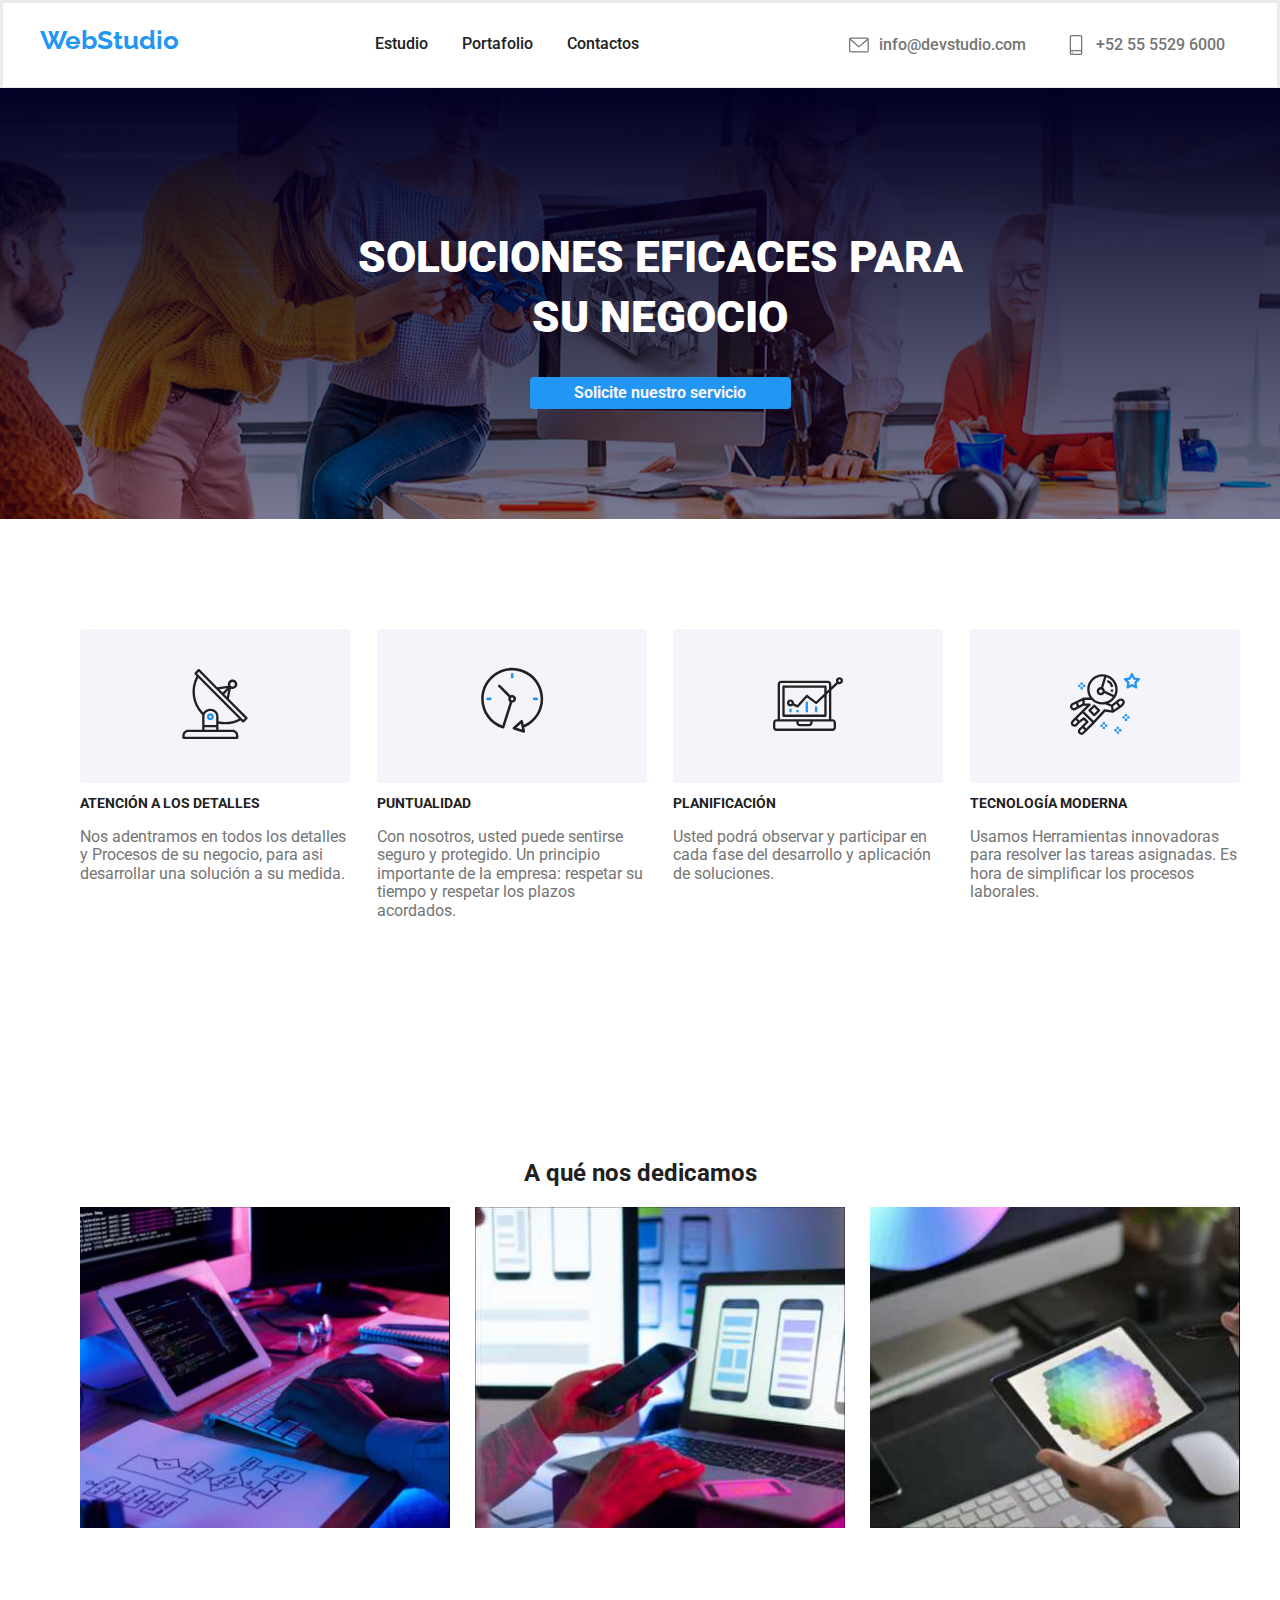
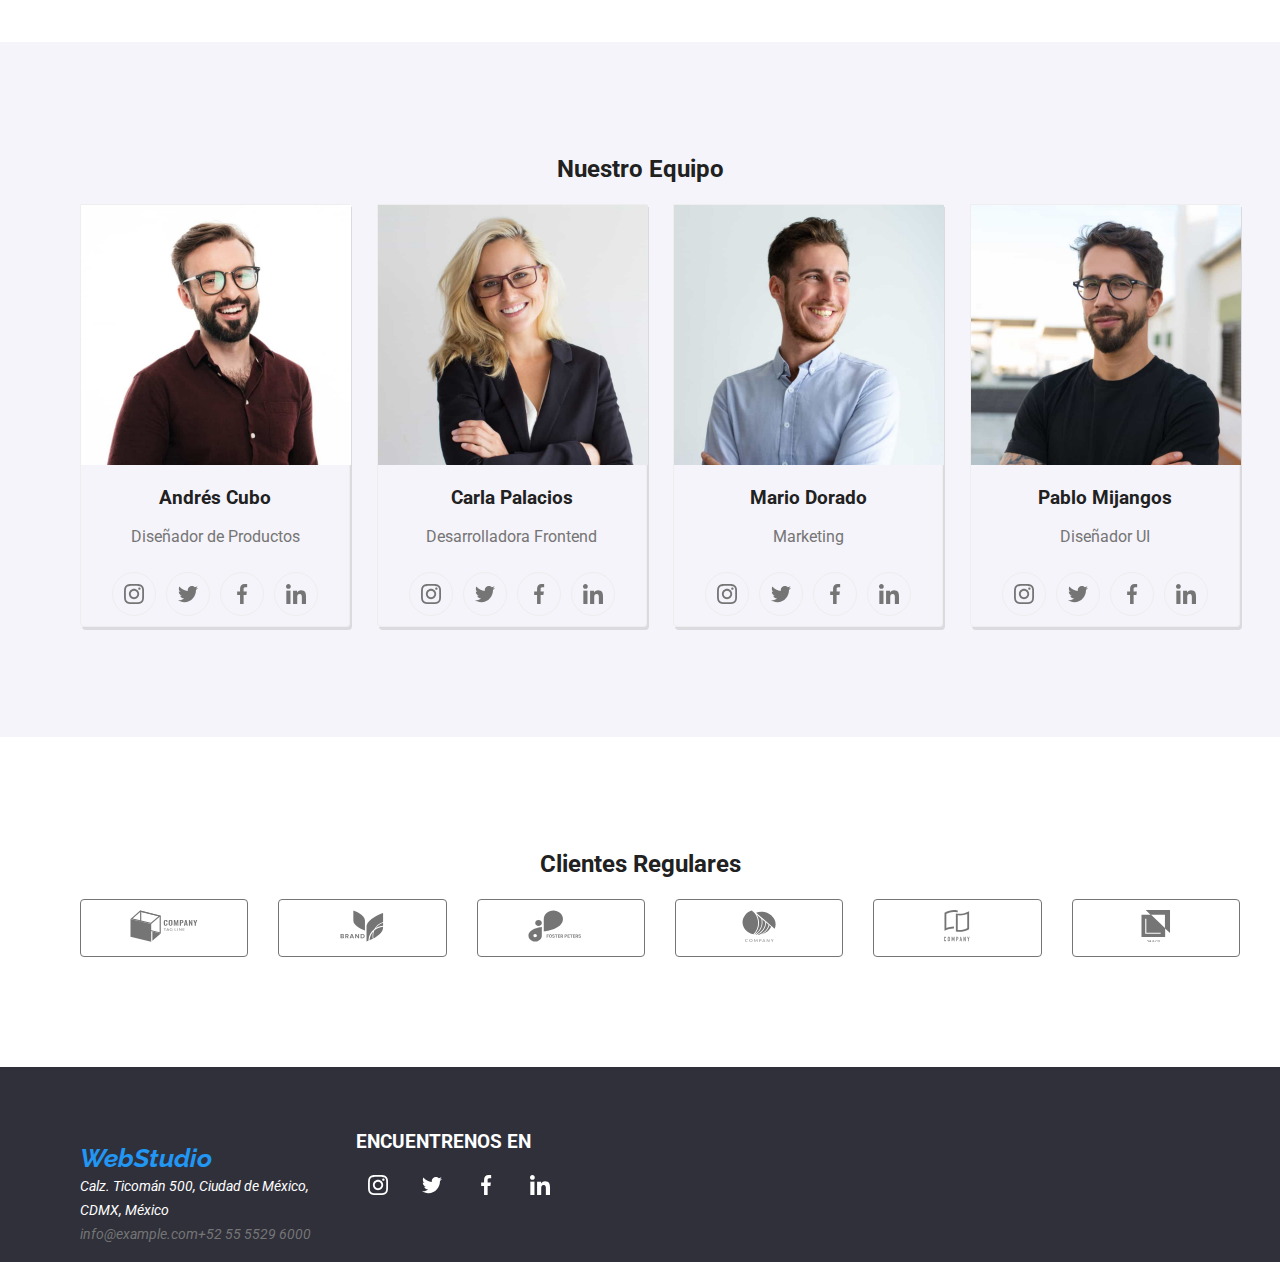
==== index.html @ ccaa54d7 "First Commit" ====
<!DOCTYPE html>
<html lang="es">
  <head>
    <meta charset="UTF-8" />
    <meta name="viewport" content="width=device-width, initial-scale=1.0" />
    <title>Document</title>
    <link
      rel="stylesheet"
      href="https://cdnjs.cloudflare.com/ajax/libs/modern-normalize/1.0.0/modern-normalize.min.css"
    />
    <link rel="stylesheet" href="./css/style.css" />
  </head>
  <body>
    <header>
      <div class="container">
        <nav class="nav-bar">
          <h2 class="logo"><a href="./index.html">WebStudio</a></h2>
          <ul class="nav-link-page">
            <li class="nav-link nav-page">
              <a href="./index.html">Estudio</a>
            </li>
            <li class="nav-link nav-page">
              <a href="./portfolio.html">Portafolio</a>
            </li>
            <li class="nav-link nav-page"><a href="#">Contactos</a></li>
          </ul>
          <ul class="nav-info">
            <li class="nav-link nav-contact">
              <svg class="svg-contact">
                <use href="./images/icons/icons.svg#icon-mail"></use>
              </svg>
              <a href="mailto:info@devstudio.com">info@devstudio.com</a>
            </li>
            <li class="nav-link nav-contact">
              <svg class="svg-contact">
                <use href="./images/icons/icons.svg#icon-smartphone"></use>
              </svg>
              <a href="tel:+525555296000">+52 55 5529 6000</a>
            </li>
          </ul>
        </nav>
      </div>
    </header>
    <main>
      <section class="title section">
        <div class="container">
          <ul class="container-title">
            <li>
              <h1 class="h1-title">SOLUCIONES EFICACES PARA SU NEGOCIO</h1>
              <button type="button" class="btn btn-sol">
                Solicite nuestro servicio
              </button>
            </li>
          </ul>
        </div>
      </section>
      <section class="values section">
        <div class="container">
          <ul class="solution">
            <li class="solution-card">
              <ul>
                <li class="svg-container">
                  <svg class="svg-solution">
                    <use href="./images/icons/icons.svg#icon-antena"></use>
                  </svg>
                </li>
                <li>
                  <h2>ATENCIÓN A LOS DETALLES</h2>
                </li>
                <li>
                  <p>
                    Nos adentramos en todos los detalles y Procesos de su
                    negocio, para asi desarrollar una solución a su medida.
                  </p>
                </li>
              </ul>
            </li>
            <li class="solution-card">
              <ul>
                <li class="svg-container">
                  <svg class="svg-solution">
                    <use href="./images/icons/icons.svg#icon-reloj"></use>
                  </svg>
                </li>
                <li>
                  <h2>PUNTUALIDAD</h2>
                </li>
                <li></li>
                <p>
                  Con nosotros, usted puede sentirse seguro y protegido. Un
                  principio importante de la empresa: respetar su tiempo y
                  respetar los plazos acordados.
                </p>
              </ul>
            </li>
            <li class="solution-card">
              <ul>
                <li class="svg-container">
                  <svg class="svg-solution">
                    <use href="./images/icons/icons.svg#icon-diagram"></use>
                  </svg>
                </li>
                <li>
                  <h2>PLANIFICACIÓN</h2>
                </li>
                <li>
                  <p>
                    Usted podrá observar y participar en cada fase del
                    desarrollo y aplicación de soluciones.
                  </p>
                </li>
              </ul>
            </li>
            <li class="solution-card">
              <ul>
                <li class="svg-container">
                  <svg class="svg-solution">
                    <use href="./images/icons/icons.svg#icon-astronaut"></use>
                  </svg>
                </li>
                <li>
                  <h2>TECNOLOGÍA MODERNA</h2>
                </li>
                <li>
                  <p>
                    Usamos Herramientas innovadoras para resolver las tareas
                    asignadas. Es hora de simplificar los procesos laborales.
                  </p>
                </li>
              </ul>
            </li>
          </ul>
        </div>
      </section>
      <section class="services section">
        <div class="container">
          <h2>A qué nos dedicamos</h2>
          <ul class="services-lists">
            <li class="services-images">
              <img src="./images/keyboard.jpg" alt="service 1" width="370" />
            </li>
            <li class="services-images">
              <img src="./images/phone.jpg" alt="service 2" width="370" />
            </li>
            <li class="services-images">
              <img
                src="./images/color-palette.jpg"
                alt="service 3"
                width="370"
              />
            </li>
          </ul>
        </div>
      </section>
      <section class="our-team section">
        <div class="container">
          <h2>Nuestro Equipo</h2>
          <ul class="team-card">
            <li>
              <img src="./images/andres.jpg" alt="andres-cubo" width="270" />
              <h3>Andrés Cubo</h3>
              <p>Diseñador de Productos</p>
              <ul class="ul-links">
                <li class="social-link">
                  <svg class="svg-icon">
                    <use href="./images/icons/icons.svg#icon-instagram"></use>
                  </svg>
                </li>
                <li class="social-link">
                  <svg class="svg-icon">
                    <use href="./images/icons/icons.svg#icon-twitter"></use>
                  </svg>
                </li>
                <li class="social-link">
                  <svg class="svg-icon">
                    <use href="./images/icons/icons.svg#icon-facebook"></use>
                  </svg>
                </li>
                <li class="social-link">
                  <svg class="svg-icon">
                    <use href="./images/icons/icons.svg#icon-linkedin"></use>
                  </svg>
                </li>
              </ul>
            </li>
            <li>
              <img src="./images/carla.jpg" alt="carla-palacios" width="270" />
              <h3>Carla Palacios</h3>
              <p>Desarrolladora Frontend</p>
              <ul class="ul-links">
                <li class="social-link">
                  <svg class="svg-icon">
                    <use href="./images/icons/icons.svg#icon-instagram"></use>
                  </svg>
                </li>
                <li class="social-link">
                  <svg class="svg-icon">
                    <use href="./images/icons/icons.svg#icon-twitter"></use>
                  </svg>
                </li>
                <li class="social-link">
                  <svg class="svg-icon">
                    <use href="./images/icons/icons.svg#icon-facebook"></use>
                  </svg>
                </li>
                <li class="social-link">
                  <svg class="svg-icon">
                    <use href="./images/icons/icons.svg#icon-linkedin"></use>
                  </svg>
                </li>
              </ul>
            </li>
            <li>
              <img src="./images/mario.jpg" alt="mario-dorado" width="270" />
              <h3>Mario Dorado</h3>
              <p>Marketing</p>
              <ul class="ul-links">
                <li class="social-link">
                  <svg class="svg-icon">
                    <use href="./images/icons/icons.svg#icon-instagram"></use>
                  </svg>
                </li>
                <li class="social-link">
                  <svg class="svg-icon">
                    <use href="./images/icons/icons.svg#icon-twitter"></use>
                  </svg>
                </li>
                <li class="social-link">
                  <svg class="svg-icon">
                    <use href="./images/icons/icons.svg#icon-facebook"></use>
                  </svg>
                </li>
                <li class="social-link">
                  <svg class="svg-icon">
                    <use href="./images/icons/icons.svg#icon-linkedin"></use>
                  </svg>
                </li>
              </ul>
            </li>
            <li>
              <img src="./images/pablo.jpg" alt="pablo-mijangos" width="270" />
              <h3>Pablo Mijangos</h3>
              <p>Diseñador UI</p>
              <ul class="ul-links">
                <li class="social-link">
                  <svg class="svg-icon">
                    <use href="./images/icons/icons.svg#icon-instagram"></use>
                  </svg>
                </li>
                <li class="social-link">
                  <svg class="svg-icon">
                    <use href="./images/icons/icons.svg#icon-twitter"></use>
                  </svg>
                </li>
                <li class="social-link">
                  <svg class="svg-icon">
                    <use href="./images/icons/icons.svg#icon-facebook"></use>
                  </svg>
                </li>
                <li class="social-link">
                  <svg class="svg-icon">
                    <use href="./images/icons/icons.svg#icon-linkedin"></use>
                  </svg>
                </li>
              </ul>
            </li>
          </ul>
        </div>
      </section>
      <section class="clients section">
        <div class="container">
          <h2>Clientes Regulares</h2>
          <ul class="clients-links">
            <li class="client-card">
              <svg class="client-logo">
                <use href="./images/icons/icons.svg#icon-the"></use>
              </svg>
            </li>
            <li class="client-card">
              <svg class="client-logo">
                <use href="./images/icons/icons.svg#icon-brand"></use>
              </svg>
            </li>
            <li class="client-card">
              <svg class="client-logo">
                <use href="./images/icons/icons.svg#icon-foster"></use>
              </svg>
            </li>
            <li class="client-card">
              <svg class="client-logo">
                <use href="./images/icons/icons.svg#icon-company"></use>
              </svg>
            </li>
            <li class="client-card">
              <svg class="client-logo">
                <use href="./images/icons/icons.svg#icon-company2"></use>
              </svg>
            </li>
            <li class="client-card">
              <svg class="client-logo">
                <use href="./images/icons/icons.svg#icon-avy"></use>
              </svg>
            </li>
          </ul>
        </div>
      </section>
    </main>
    <footer class="contact-info">
      <div class="container">
        <address class="address">
          <ul>
            <li class="address-links">
              <h2 class="logo logo-footer">
                <a href="./index.html">WebStudio</a>
              </h2>
              <p class="address-footer">
                Calz. Ticomán 500, Ciudad de México, CDMX, México
              </p>
              <a href="mailto:info@example.com">info@example.com</a>
              <a href="tel:+525555296000">+52 55 5529 6000</a>
            </li>
          </ul>
          <ul class="ul-links links-footer">
            <li class="social-subtitle">
              <h3 class="title-footer">ENCUENTRENOS EN</h3>
            </li>
            <li class="social-link">
              <svg class="svg-icon icon-footer">
                <use href="./images/icons/icons.svg#icon-instagram"></use>
              </svg>
            </li>
            <li class="social-link">
              <svg class="svg-icon icon-footer">
                <use href="./images/icons/icons.svg#icon-twitter"></use>
              </svg>
            </li>
            <li class="social-link">
              <svg class="svg-icon icon-footer">
                <use href="./images/icons/icons.svg#icon-facebook"></use>
              </svg>
            </li>
            <li class="social-link">
              <svg class="svg-icon icon-footer">
                <use href="./images/icons/icons.svg#icon-linkedin"></use>
              </svg>
            </li>
          </ul>
        </address>
      </div>
    </footer>
  </body>
</html>
---- css/style.css ----
@import url("https://fonts.googleapis.com/css2?family=Raleway:wght@700&family=Roboto:wght@400;500;700;900&display=swap");

:root {
  --nav-bg-color: #ececec;
  --desc-font-color: #757575;
  --desc-font-color-shadow: rgba(117, 117, 117, 0.2);
  --title-font-color: #212121;
  --team-bg-color: #f5f4fa;
  --title-bg-color: #2f303a;
  --blue-font-color: #2196f3;
  --foot-font-color: rgba(255, 255, 255, 0.7);
  --card-portfolio-border: #eeeeee;
  --white: #ffffff;
}
/*index.html*/
/*tags*/
body {
  margin: 0px auto;
  padding: 0px;
  background-color: var(--white);
  color: var(--title-font-color);
  font-family: "Roboto", "Raleway", sans-serif;
  text-align: center;
}
header {
  border-bottom: 1px;
  border-color: var(--nav-bg-color);
  border-style: solid;
  text-align: center;
}
div h1 {
  text-align: center;
}

h2 {
  color: var(--title-font-color);
}
p {
  color: var(--desc-font-color);
}
li {
  list-style: none;
}
button {
  border: transparent;
  border-radius: 4px;
  cursor: pointer;
}
a:link {
  text-decoration: none;
  background-color: transparent;
}

/*Body*/
.container {
  margin: 0px auto;
  width: 1200px;
}
.section {
  padding: 94px 0px;
}

/*Header*/
.logo {
  font-family: "Raleway", sans-serif;
  text-align: right;
  color: var(--blue-font-color);
  font-weight: 700;
  font-size: 26px;
  line-height: 31px;
}
.nav-bar {
  display: flex;
  justify-content: space-between;
}
.logo > a {
  color: var(--blue-font-color);
}
.nav-page a {
  color: var(--title-font-color);
  text-decoration: none;
}
.nav-contact a {
  color: var(--desc-font-color);
  text-decoration: none;
}
.nav-page a:hover {
  color: var(--blue-font-color);
  background-color: transparent;
  text-decoration: none;
}
.nav-contact:hover > .svg-contact,
.nav-contact:hover > a {
  cursor: pointer;
  color: var(--blue-font-color);
  fill: var(--blue-font-color);
  background-color: transparent;
  text-decoration: none;
}
.nav-bar ul {
  margin: 32px 0px;
}
.svg-contact {
  fill: var(--desc-font-color);
  width: 20px;
  height: 20px;
}
.nav-bar ul li {
  display: inline-block;
  padding: 0px 15px;
  font-weight: 500;
}
.nav-info,
.nav-info .nav-contact {
  display: flex;
  justify-content: space-between;
  align-items: center;
  gap: 10px;
}

/*Main*/
/*section solution-title*/
.title {
  background-image: linear-gradient(
      180deg,
      rgba(2, 0, 36, 1),
      rgba(5, 5, 87, 0.11)
    ),
    url("../images/work-group.jpg");
  background-repeat: no-repeat;
  background-size: 1600px;
  background-position: center;
}
.h1-title {
  color: var(--white);
  width: 650px;
  font-weight: 900;
  font-size: 44px;
  line-height: 60px;
}
.container-title {
  display: flex;
  justify-content: center;
}
.btn-sol {
  background-color: var(--blue-font-color);
  color: var(--team-bg-color);
  width: 261px;
  font-weight: 700;
  line-height: 30px;
}
/*Section values*/
.values ul {
  box-sizing: content-box;
  text-align: left;
}
.solution {
  display: flex;
  justify-content: space-between;
}
.solution-card {
  display: flex;
  flex-wrap: wrap;
  width: 270px;
}
.solution-card ul {
  padding: 0px;
}
.svg-solution {
  text-align: center;
  width: 70px;
  border-radius: 4px;
}
.svg-container {
  background-color: var(--team-bg-color);
  text-align: center;
  border-radius: 4px;
}
.solution-card h2 {
  font-weight: 700;
  font-size: 14px;
  line-height: 17px;
}
.services-lists {
  display: flex;
  justify-content: space-between;
}

/*Section team*/
.our-team {
  background-color: var(--team-bg-color);
}
.team-card {
  display: flex;
  justify-content: space-between;
}
.team-card li {
  border: 1px;
  width: 270px;
  border-style: solid;
  border-color: var(--card-portfolio-border);
  border-radius: 0px 0px 4px 4px;
}
.team-card h3 {
  color: var(--title-font-color);
}
.team-card > li {
  box-shadow: 2px 3px var(--desc-font-color-shadow);
}

.ul-links {
  padding: 10px 0px;
  list-style: none;
  display: flex;
  justify-content: center;
  gap: 10px;
}
.ul-links .social-link {
  display: flex;
  justify-content: center;
  align-items: center;
  width: 44px;
  height: 44px;
  border-radius: 100%;
}
.social-link:hover {
  background-color: var(--blue-font-color);
  cursor: pointer;
}
.social-link:hover > .svg-icon {
  fill: var(--white);
}
.svg-icon {
  fill: var(--desc-font-color);
  width: 20px;
  height: 20px;
}
/*Regluar Clients*/
.clients-links {
  display: flex;
  gap: 30px;
}
.client-card {
  width: 170px;
  border: 1px solid var(--desc-font-color);
  border-radius: 4px;
}
.client-logo {
  fill: var(--desc-font-color);
  padding: 10px;
  width: 106px;
  height: 52px;
}

.client-card:hover {
  cursor: pointer;
  border-color: var(--blue-font-color);
}
.client-card:hover > .client-logo {
  fill: var(--blue-font-color);
}
/*Footer*/
.address {
  color: var(--white);
  text-align: left;
  display: flex;
  padding-top: 60px;
  gap: 45px;
}
.address ul li p {
  color: var(--white);
}
.address li a {
  color: var(--desc-font-color);
}
.address li h2 a {
  color: var(--blue-font-color);
}
.address li a:hover {
  color: var(--blue-font-color);
  background-color: transparent;
  text-decoration: none;
}
.address-links {
  margin-bottom: 0px;
  padding-bottom: 0px;
  display: flex;
  flex-wrap: wrap;
  width: 231px;
  font-family: "Roboto";
  font-weight: 400;
  font-size: 14px;
  line-height: 24px;
}
.address-footer,
.logo-footer {
  margin: 0 0;
  padding: 0 0;
}
.address-links:nth-child(n) {
  padding: 0px;
  margin: 0px 0px;
}
.contact-info {
  background-color: var(--title-bg-color);
}
.title-footer {
  font-style: initial;
  font-weight: 700;
  margin: 0px;
}
.links-footer {
  display: flex;
  flex-wrap: wrap;
  justify-content: space-between;
  padding: 0px;
  margin-top: 0px;
  margin-bottom: 50px;
  width: 206px;
}
.social-subtitle {
  display: flex;
  align-items: end;
}
.icon-footer {
  fill: var(--white);
}
/*--------------------------------------------------------------------------------------------------------------------------*/
/*portfolio.html*/
/*Section card*/
.btn-filter {
  display: flex;
  justify-content: center;
  gap: 8px;
}
.btn-lst {
  padding: 10px;
  font-weight: 500;
  font-size: 16px;
  line-height: 26px;
  background-color: var(--nav-bg-color);
  color: var(--title-font-color);
}
.btn-lst:hover,
.btn-lst:focus {
  background-color: var(--blue-font-color);
  color: var(--white);
  box-shadow: 0px 3px var(--desc-font-color-shadow);
}
.card-data {
  display: flex;
  flex-wrap: wrap;
  justify-content: space-between;
}
.card-info {
  display: flex;
  flex-wrap: wrap;
  width: 370px;
  text-align: left;
  margin-bottom: 30px;
}
.card-info:hover {
  cursor: pointer;
  box-shadow: 2px 3px var(--desc-font-color-shadow);
  border-radius: 4px;
}
.card-info h2 {
  font-weight: 700;
  font-size: 18px;
  line-height: 36px;
  margin: 0px 10px;
}
.img {
  display: block;
}
.card-info p {
  margin: 0px 10px;
}
.text-info {
  display: flex;
  flex-wrap: wrap;
  flex-direction: column;
  width: 370px;
  border: 1px solid var(--nav-bg-color);
  padding: 40px 10px;
}
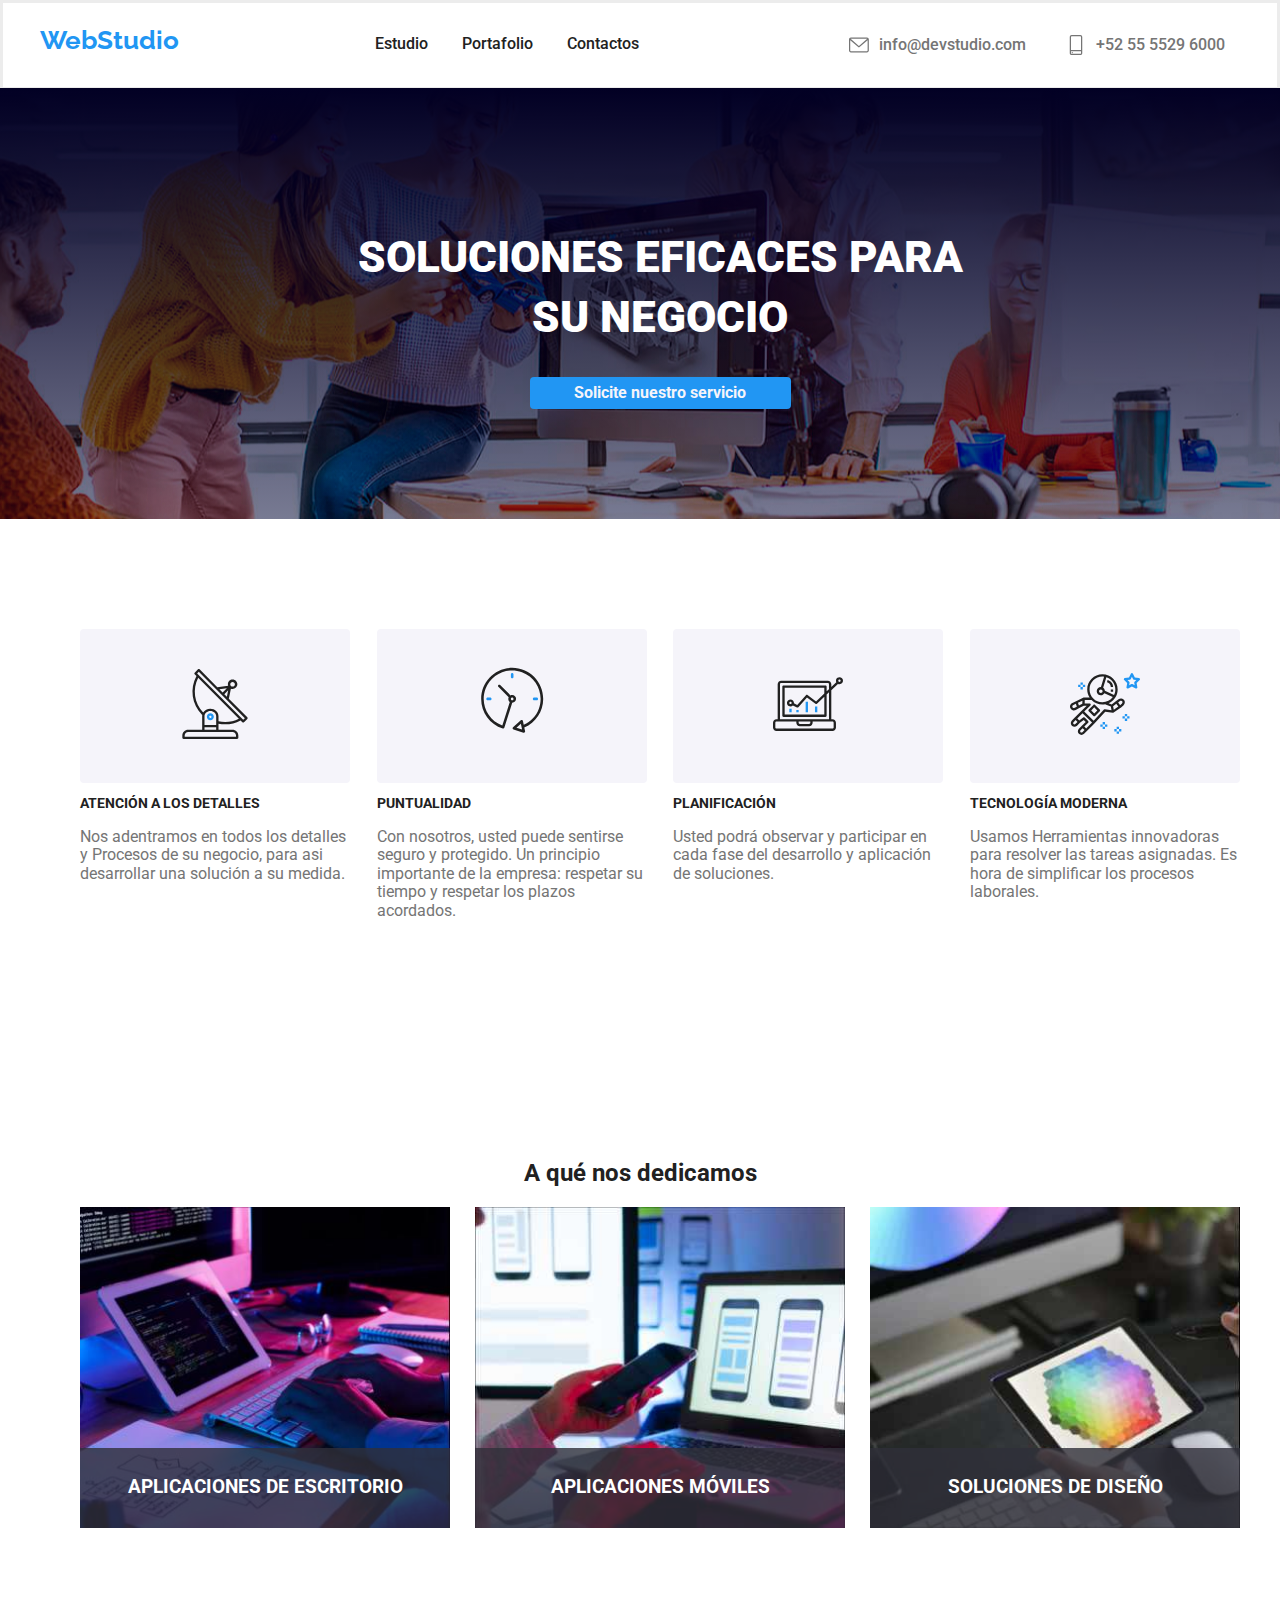
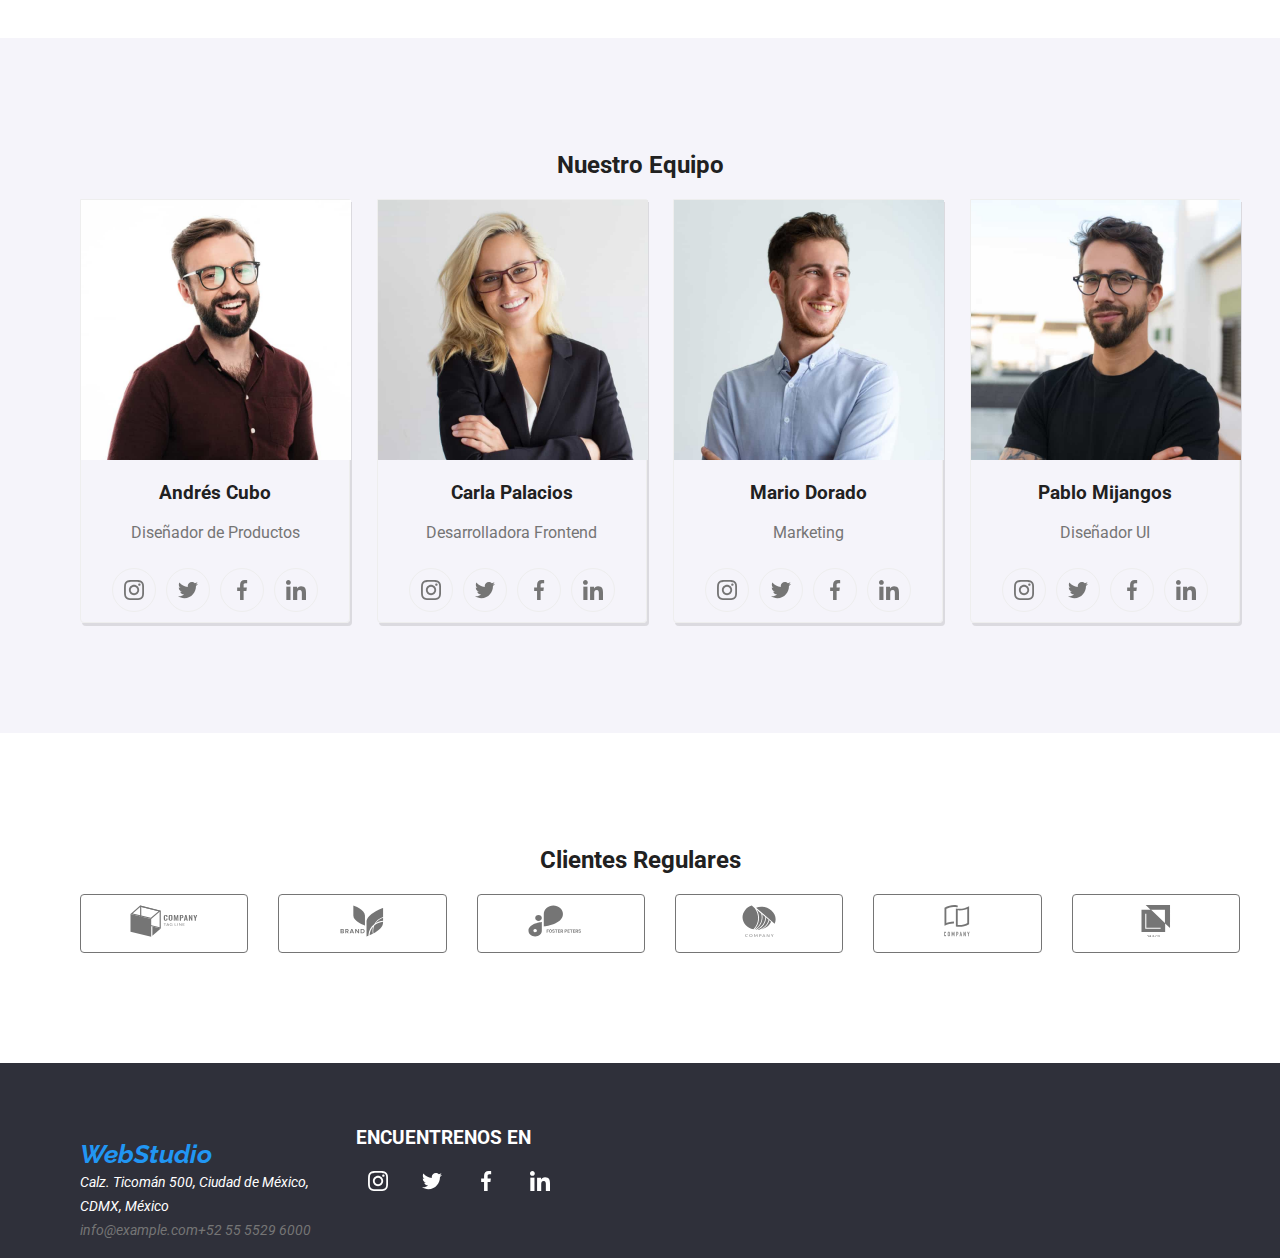
==== commit d8dcd439: "ADD styles and transitions to portfolio.html" ====
--- a/index.html
+++ b/index.html
@@ -137,17 +137,26 @@
           <h2>A qué nos dedicamos</h2>
           <ul class="services-lists">
             <li class="services-images">
-              <img src="./images/keyboard.jpg" alt="service 1" width="370" />
+              <div class="service-container">
+                <img src="./images/keyboard.jpg" alt="service 1" width="370" />
+                <h3 class="service-title m-0">APLICACIONES DE ESCRITORIO</h3>
+              </div>
             </li>
             <li class="services-images">
-              <img src="./images/phone.jpg" alt="service 2" width="370" />
+              <div class="service-container">
+                <img src="./images/phone.jpg" alt="service 2" width="370" />
+                <h3 class="service-title m-0">APLICACIONES MÓVILES</h3>
+              </div>
             </li>
             <li class="services-images">
-              <img
-                src="./images/color-palette.jpg"
-                alt="service 3"
-                width="370"
-              />
+              <div class="service-container">
+                <img
+                  src="./images/color-palette.jpg"
+                  alt="service 3"
+                  width="370"
+                />
+                <h3 class="service-title m-0">SOLUCIONES DE DISEÑO</h3>
+              </div>
             </li>
           </ul>
         </div>
--- a/css/style.css
+++ b/css/style.css
@@ -4,13 +4,18 @@
   --nav-bg-color: #ececec;
   --desc-font-color: #757575;
   --desc-font-color-shadow: rgba(117, 117, 117, 0.2);
+  --service-color-shadow: rgba(47, 48, 58, 0.8);
   --title-font-color: #212121;
   --team-bg-color: #f5f4fa;
   --title-bg-color: #2f303a;
   --blue-font-color: #2196f3;
+  --blue-font-color-alpha: rgba(33, 150, 243, 0.8);
   --foot-font-color: rgba(255, 255, 255, 0.7);
   --card-portfolio-border: #eeeeee;
   --white: #ffffff;
+  /*Animations*/
+  --cubic-bezier-animation: cubic-bezier(0.4, 0, 0.2, 1);
+  --time-animation: 250ms;
 }
 /*index.html*/
 /*tags*/
@@ -185,7 +190,23 @@
   display: flex;
   justify-content: space-between;
 }
-
+.service-container {
+  position: relative;
+  overflow: hidden;
+  display: flex;
+}
+.service-title {
+  position: absolute;
+  display: flex;
+  align-items: center;
+  justify-content: center;
+  background-color: var(--service-color-shadow);
+  color: var(--white);
+  font-weight: 700;
+  width: 100%;
+  height: 25%;
+  bottom: 0px;
+}
 /*Section team*/
 .our-team {
   background-color: var(--team-bg-color);
@@ -352,6 +373,34 @@
   flex-wrap: wrap;
   justify-content: space-between;
 }
+.image-container {
+  position: relative;
+  overflow: hidden;
+}
+.image-container:hover > .p__description {
+  top: 0px;
+}
+.p__description {
+  position: absolute;
+  text-align: justify;
+  display: flex;
+  align-items: center;
+  justify-content: center;
+  background-color: var(--blue-font-color-alpha);
+  color: white;
+  transition: top var(--time-animation) var(--cubic-bezier-animation);
+  margin: 0px;
+  padding: 15px;
+  top: 100%;
+  width: 100%;
+  height: 100%;
+}
+.p-0 {
+  padding: 0px 0px;
+}
+.m-0 {
+  margin: 0px 0px;
+}
 .card-info {
   display: flex;
   flex-wrap: wrap;
@@ -364,18 +413,20 @@
   box-shadow: 2px 3px var(--desc-font-color-shadow);
   border-radius: 4px;
 }
+.card-info:hover > .p__description {
+  top: 0px;
+}
 .card-info h2 {
   font-weight: 700;
   font-size: 18px;
   line-height: 36px;
-  margin: 0px 10px;
 }
 .img {
   display: block;
-}
-.card-info p {
-  margin: 0px 10px;
-}
+  width: 100%;
+  height: 100%;
+}
+
 .text-info {
   display: flex;
   flex-wrap: wrap;
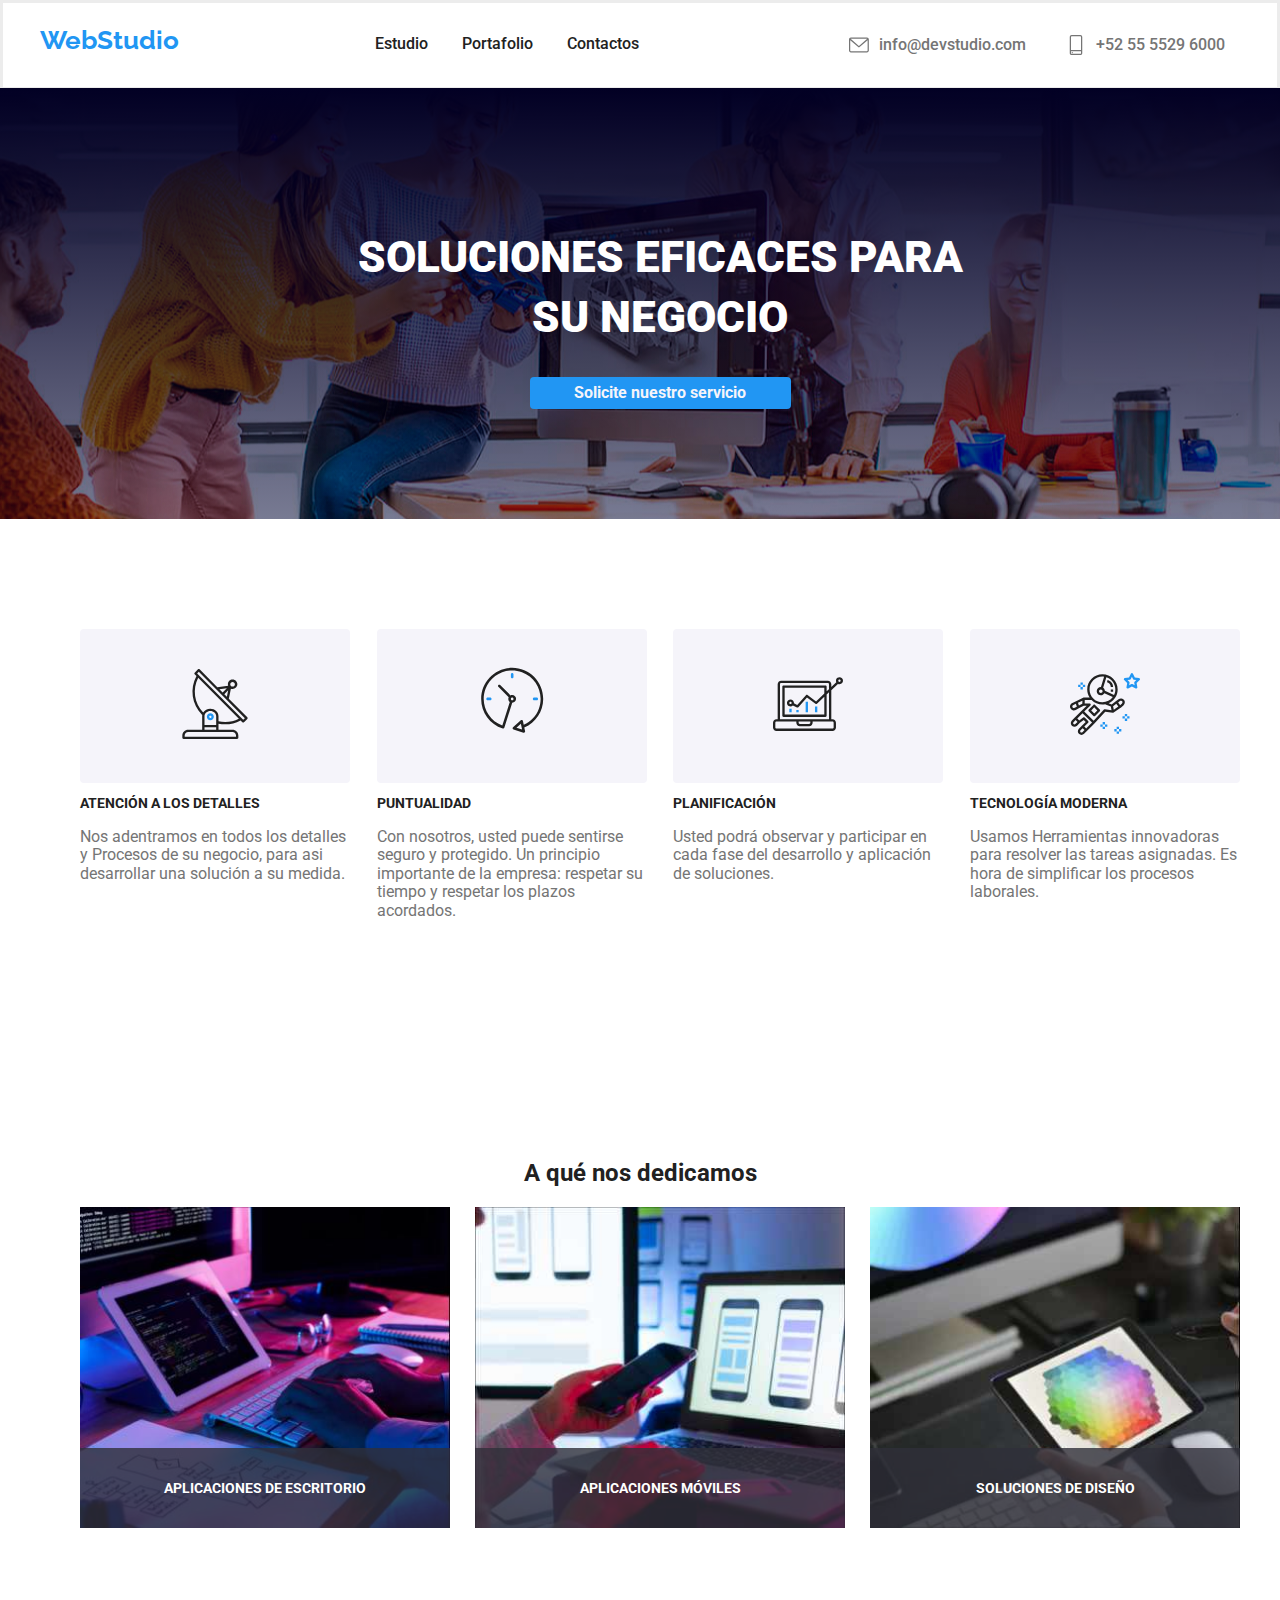
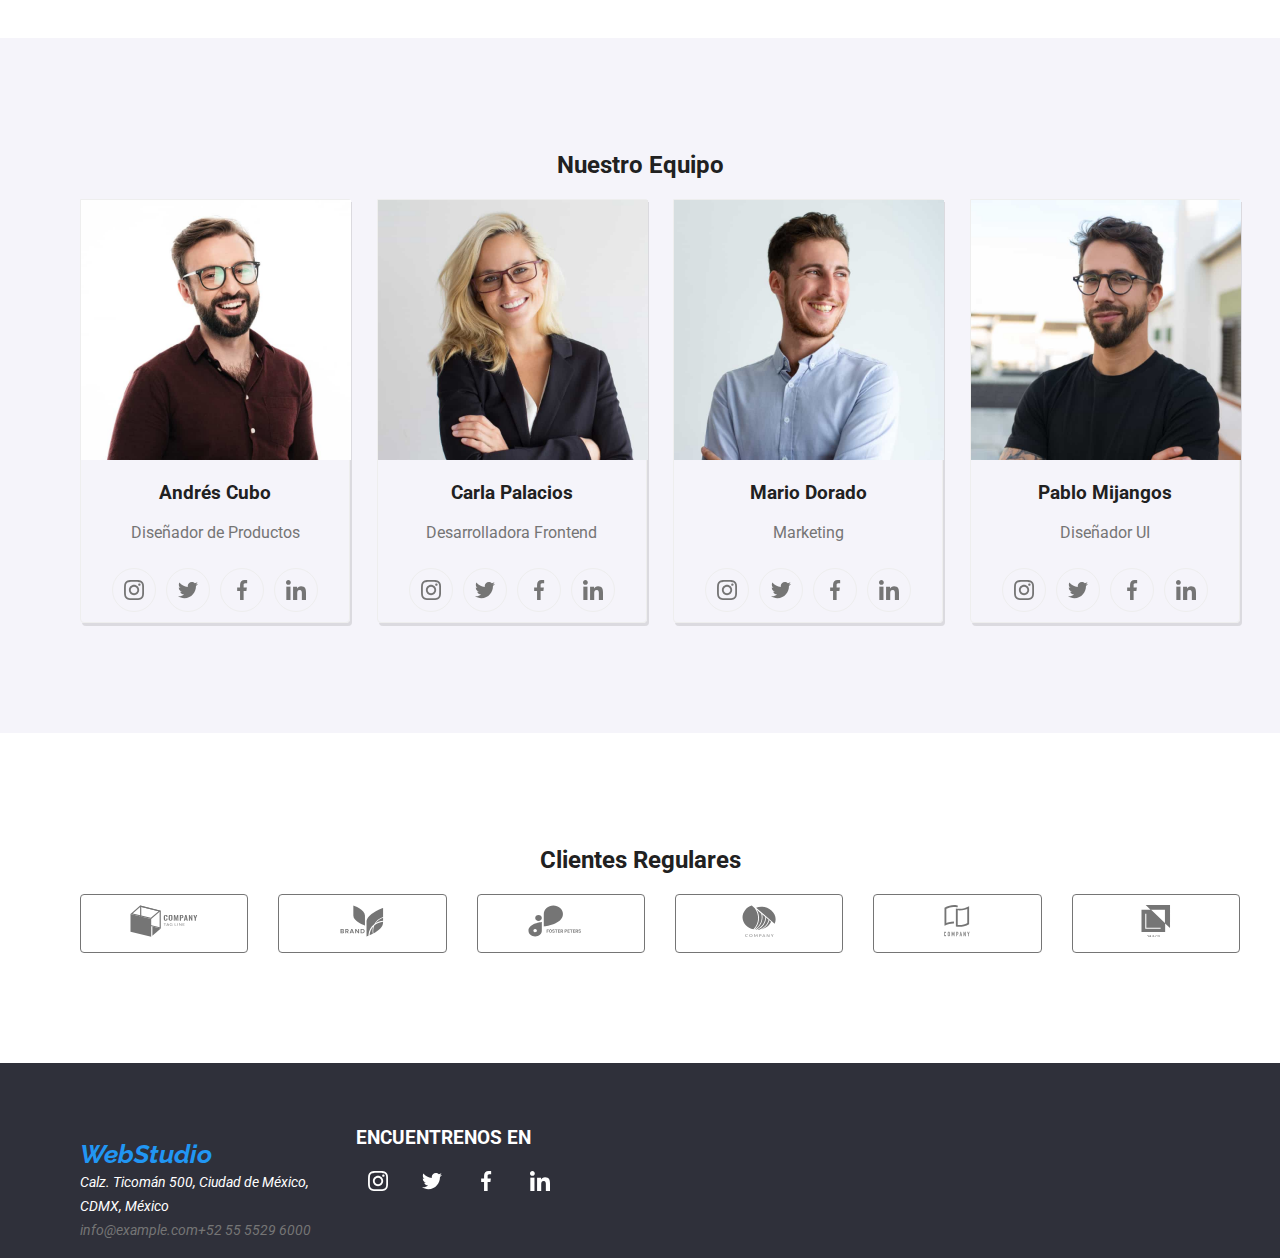
==== commit a3b4dc9c: "ADD modal.js UPDATE modal in index.html" ====
--- a/index.html
+++ b/index.html
@@ -26,13 +26,13 @@
           </ul>
           <ul class="nav-info">
             <li class="nav-link nav-contact">
-              <svg class="svg-contact">
+              <svg class="svg-contact transition">
                 <use href="./images/icons/icons.svg#icon-mail"></use>
               </svg>
               <a href="mailto:info@devstudio.com">info@devstudio.com</a>
             </li>
             <li class="nav-link nav-contact">
-              <svg class="svg-contact">
+              <svg class="svg-contact transition">
                 <use href="./images/icons/icons.svg#icon-smartphone"></use>
               </svg>
               <a href="tel:+525555296000">+52 55 5529 6000</a>
@@ -47,9 +47,21 @@
           <ul class="container-title">
             <li>
               <h1 class="h1-title">SOLUCIONES EFICACES PARA SU NEGOCIO</h1>
-              <button type="button" class="btn btn-sol">
+              <button class="btn btn-sol" data-modal-open>
                 Solicite nuestro servicio
               </button>
+              <div class="location-modal backdrop is-hidden p-0 m-0" data-modal>
+                <div class="modal">
+                  <p class="modal">
+                    Lorem ipsum dolor sit amet consectetur adipisicing elit.
+                    Corrupti ea quis, inventore nobis incidunt accusamus
+                    obcaecati a qui! Ratione, necessitatibus architecto aperiam
+                    repudiandae nobis ipsa exercitationem libero eligendi! Sit,
+                    repellat.
+                  </p>
+                  <button class="btn btn-sol" data-modal-close>Cerrar</button>
+                </div>
+              </div>
             </li>
           </ul>
         </div>
@@ -171,22 +183,22 @@
               <p>Diseñador de Productos</p>
               <ul class="ul-links">
                 <li class="social-link">
-                  <svg class="svg-icon">
+                  <svg class="svg-icon transition">
                     <use href="./images/icons/icons.svg#icon-instagram"></use>
                   </svg>
                 </li>
                 <li class="social-link">
-                  <svg class="svg-icon">
+                  <svg class="svg-icon transition">
                     <use href="./images/icons/icons.svg#icon-twitter"></use>
                   </svg>
                 </li>
                 <li class="social-link">
-                  <svg class="svg-icon">
+                  <svg class="svg-icon transition">
                     <use href="./images/icons/icons.svg#icon-facebook"></use>
                   </svg>
                 </li>
                 <li class="social-link">
-                  <svg class="svg-icon">
+                  <svg class="svg-icon transition">
                     <use href="./images/icons/icons.svg#icon-linkedin"></use>
                   </svg>
                 </li>
@@ -203,17 +215,17 @@
                   </svg>
                 </li>
                 <li class="social-link">
-                  <svg class="svg-icon">
+                  <svg class="svg-icon transition">
                     <use href="./images/icons/icons.svg#icon-twitter"></use>
                   </svg>
                 </li>
                 <li class="social-link">
-                  <svg class="svg-icon">
+                  <svg class="svg-icon transition">
                     <use href="./images/icons/icons.svg#icon-facebook"></use>
                   </svg>
                 </li>
                 <li class="social-link">
-                  <svg class="svg-icon">
+                  <svg class="svg-icon transition">
                     <use href="./images/icons/icons.svg#icon-linkedin"></use>
                   </svg>
                 </li>
@@ -225,22 +237,22 @@
               <p>Marketing</p>
               <ul class="ul-links">
                 <li class="social-link">
-                  <svg class="svg-icon">
+                  <svg class="svg-icon transition">
                     <use href="./images/icons/icons.svg#icon-instagram"></use>
                   </svg>
                 </li>
                 <li class="social-link">
-                  <svg class="svg-icon">
+                  <svg class="svg-icon transition">
                     <use href="./images/icons/icons.svg#icon-twitter"></use>
                   </svg>
                 </li>
                 <li class="social-link">
-                  <svg class="svg-icon">
+                  <svg class="svg-icon transition">
                     <use href="./images/icons/icons.svg#icon-facebook"></use>
                   </svg>
                 </li>
                 <li class="social-link">
-                  <svg class="svg-icon">
+                  <svg class="svg-icon transition">
                     <use href="./images/icons/icons.svg#icon-linkedin"></use>
                   </svg>
                 </li>
@@ -252,22 +264,22 @@
               <p>Diseñador UI</p>
               <ul class="ul-links">
                 <li class="social-link">
-                  <svg class="svg-icon">
+                  <svg class="svg-icon transition">
                     <use href="./images/icons/icons.svg#icon-instagram"></use>
                   </svg>
                 </li>
                 <li class="social-link">
-                  <svg class="svg-icon">
+                  <svg class="svg-icon transition">
                     <use href="./images/icons/icons.svg#icon-twitter"></use>
                   </svg>
                 </li>
                 <li class="social-link">
-                  <svg class="svg-icon">
+                  <svg class="svg-icon transition">
                     <use href="./images/icons/icons.svg#icon-facebook"></use>
                   </svg>
                 </li>
                 <li class="social-link">
-                  <svg class="svg-icon">
+                  <svg class="svg-icon transition">
                     <use href="./images/icons/icons.svg#icon-linkedin"></use>
                   </svg>
                 </li>
@@ -281,32 +293,32 @@
           <h2>Clientes Regulares</h2>
           <ul class="clients-links">
             <li class="client-card">
-              <svg class="client-logo">
+              <svg class="client-logo transition">
                 <use href="./images/icons/icons.svg#icon-the"></use>
               </svg>
             </li>
             <li class="client-card">
-              <svg class="client-logo">
+              <svg class="client-logo transition">
                 <use href="./images/icons/icons.svg#icon-brand"></use>
               </svg>
             </li>
             <li class="client-card">
-              <svg class="client-logo">
+              <svg class="client-logo transition">
                 <use href="./images/icons/icons.svg#icon-foster"></use>
               </svg>
             </li>
             <li class="client-card">
-              <svg class="client-logo">
+              <svg class="client-logo transition">
                 <use href="./images/icons/icons.svg#icon-company"></use>
               </svg>
             </li>
             <li class="client-card">
-              <svg class="client-logo">
+              <svg class="client-logo transition">
                 <use href="./images/icons/icons.svg#icon-company2"></use>
               </svg>
             </li>
             <li class="client-card">
-              <svg class="client-logo">
+              <svg class="client-logo transition">
                 <use href="./images/icons/icons.svg#icon-avy"></use>
               </svg>
             </li>
@@ -325,31 +337,31 @@
               <p class="address-footer">
                 Calz. Ticomán 500, Ciudad de México, CDMX, México
               </p>
-              <a href="mailto:info@example.com">info@example.com</a>
-              <a href="tel:+525555296000">+52 55 5529 6000</a>
+              <a href="mailto:info@example.com transition">info@example.com</a>
+              <a href="tel:+525555296000 transition">+52 55 5529 6000</a>
             </li>
           </ul>
           <ul class="ul-links links-footer">
             <li class="social-subtitle">
-              <h3 class="title-footer">ENCUENTRENOS EN</h3>
+              <h3 class="title-footer transition">ENCUENTRENOS EN</h3>
             </li>
             <li class="social-link">
-              <svg class="svg-icon icon-footer">
+              <svg class="svg-icon icon-footer transition">
                 <use href="./images/icons/icons.svg#icon-instagram"></use>
               </svg>
             </li>
             <li class="social-link">
-              <svg class="svg-icon icon-footer">
+              <svg class="svg-icon icon-footer transition">
                 <use href="./images/icons/icons.svg#icon-twitter"></use>
               </svg>
             </li>
             <li class="social-link">
-              <svg class="svg-icon icon-footer">
+              <svg class="svg-icon icon-footer transition">
                 <use href="./images/icons/icons.svg#icon-facebook"></use>
               </svg>
             </li>
             <li class="social-link">
-              <svg class="svg-icon icon-footer">
+              <svg class="svg-icon icon-footer transition">
                 <use href="./images/icons/icons.svg#icon-linkedin"></use>
               </svg>
             </li>
@@ -357,5 +369,6 @@
         </address>
       </div>
     </footer>
+    <script src="./js/modal.js"></script>
   </body>
 </html>
--- a/css/style.css
+++ b/css/style.css
@@ -55,7 +55,12 @@
   text-decoration: none;
   background-color: transparent;
 }
-
+.p-0 {
+  padding: 0px 0px;
+}
+.m-0 {
+  margin: 0px 0px;
+}
 /*Body*/
 .container {
   margin: 0px auto;
@@ -80,6 +85,11 @@
 }
 .logo > a {
   color: var(--blue-font-color);
+}
+.nav-page::after {
+  content: " ";
+  width: 100%;
+  background-color: var(--blue-font-color);
 }
 .nav-page a {
   color: var(--title-font-color);
@@ -147,6 +157,38 @@
   display: flex;
   justify-content: center;
 }
+.location-modal {
+  display: flex;
+  align-items: center;
+  justify-content: center;
+}
+.modal {
+  display: flex;
+  flex-direction: column;
+  justify-content: center;
+  align-items: center;
+  background-color: white;
+  padding: 10% 0;
+  height: 80%;
+  width: 80%;
+}
+.backdrop {
+  position: fixed;
+  display: flex;
+  top: 0;
+  left: 0;
+  width: 100%;
+  height: 100%;
+  background-color: rgba(0, 0, 0, 0.5);
+  opacity: 1;
+  visibility: visible;
+  transition: opacity var(--time-animation) var(--cubic-bezier-animation);
+}
+.backdrop.is-hidden {
+  visibility: hidden;
+  opacity: 0;
+  pointer-events: none;
+}
 .btn-sol {
   background-color: var(--blue-font-color);
   color: var(--team-bg-color);
@@ -203,6 +245,7 @@
   background-color: var(--service-color-shadow);
   color: var(--white);
   font-weight: 700;
+  font-size: 14px;
   width: 100%;
   height: 25%;
   bottom: 0px;
@@ -388,19 +431,12 @@
   justify-content: center;
   background-color: var(--blue-font-color-alpha);
   color: white;
-  transition: top var(--time-animation) var(--cubic-bezier-animation);
   margin: 0px;
   padding: 15px;
   top: 100%;
   width: 100%;
   height: 100%;
 }
-.p-0 {
-  padding: 0px 0px;
-}
-.m-0 {
-  margin: 0px 0px;
-}
 .card-info {
   display: flex;
   flex-wrap: wrap;
@@ -435,3 +471,7 @@
   border: 1px solid var(--nav-bg-color);
   padding: 40px 10px;
 }
+
+.transition {
+  transition: top var(--time-animation) var(--cubic-bezier-animation);
+}
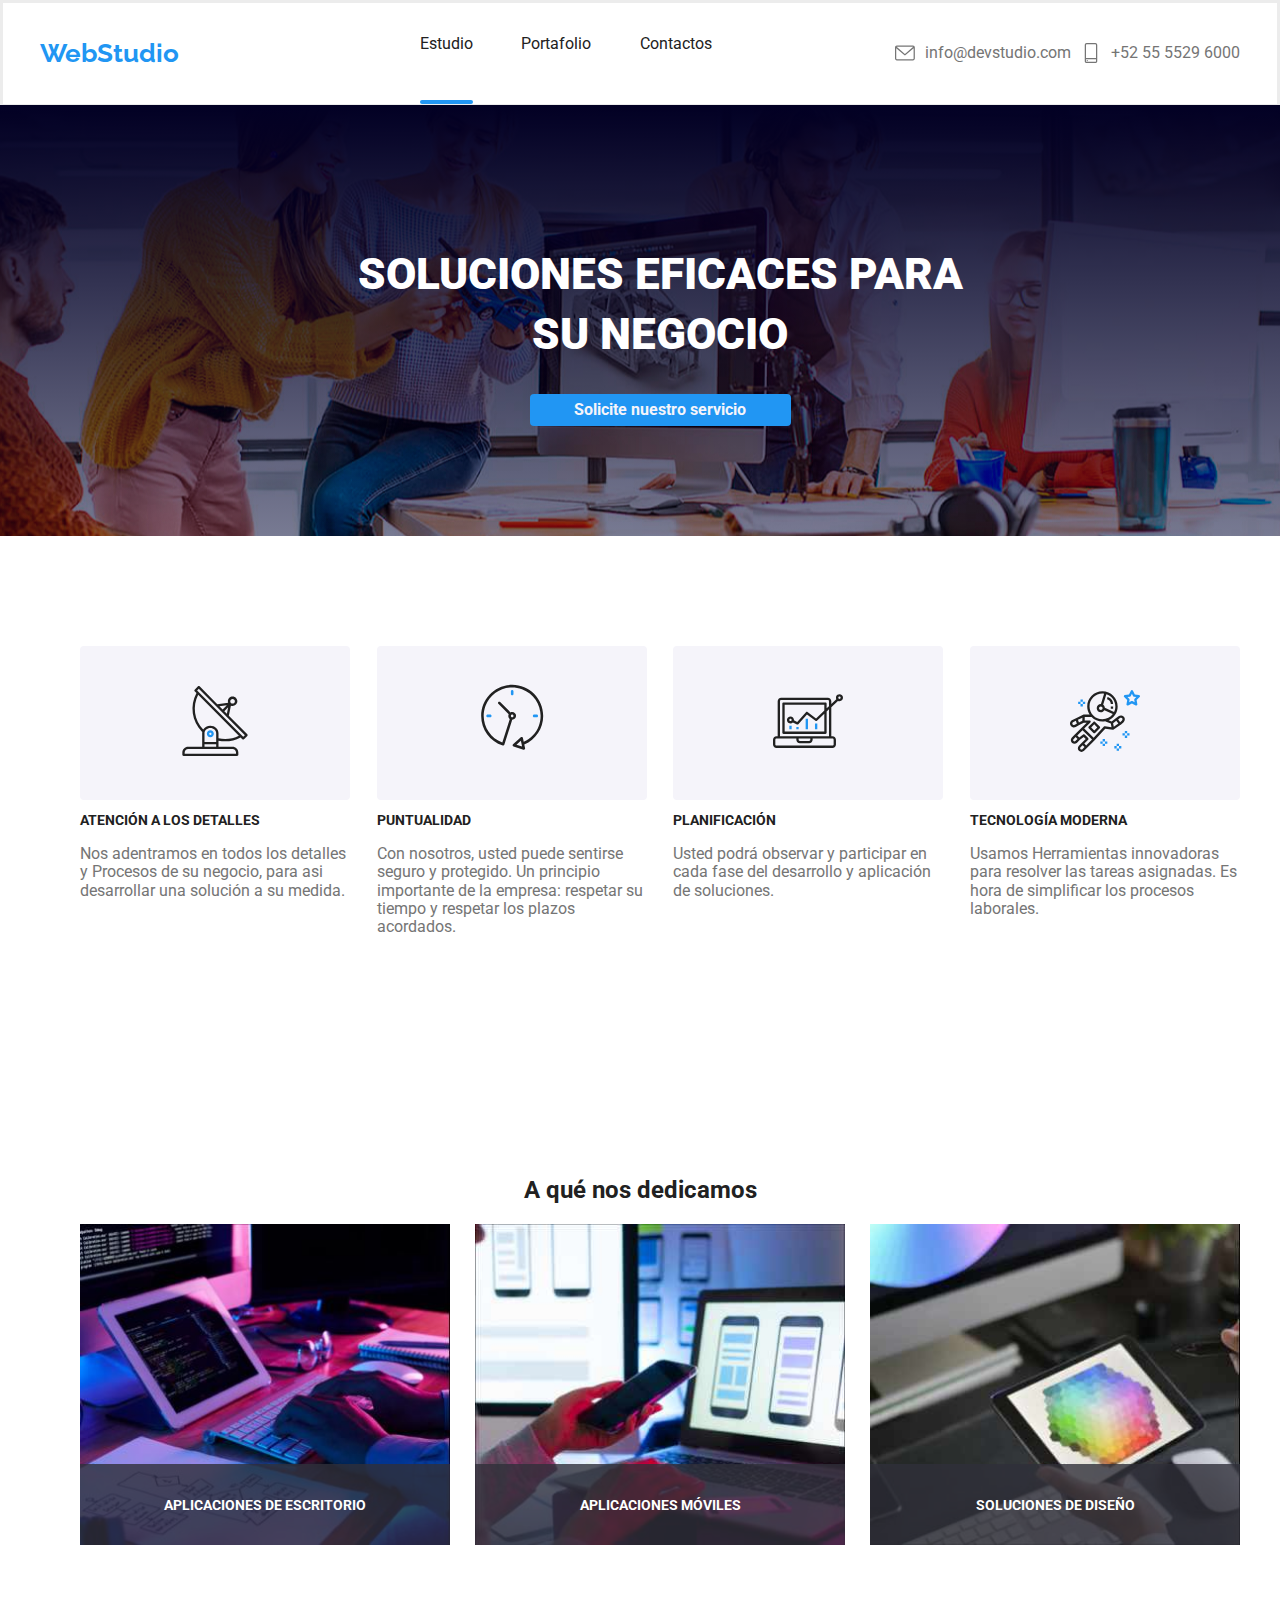
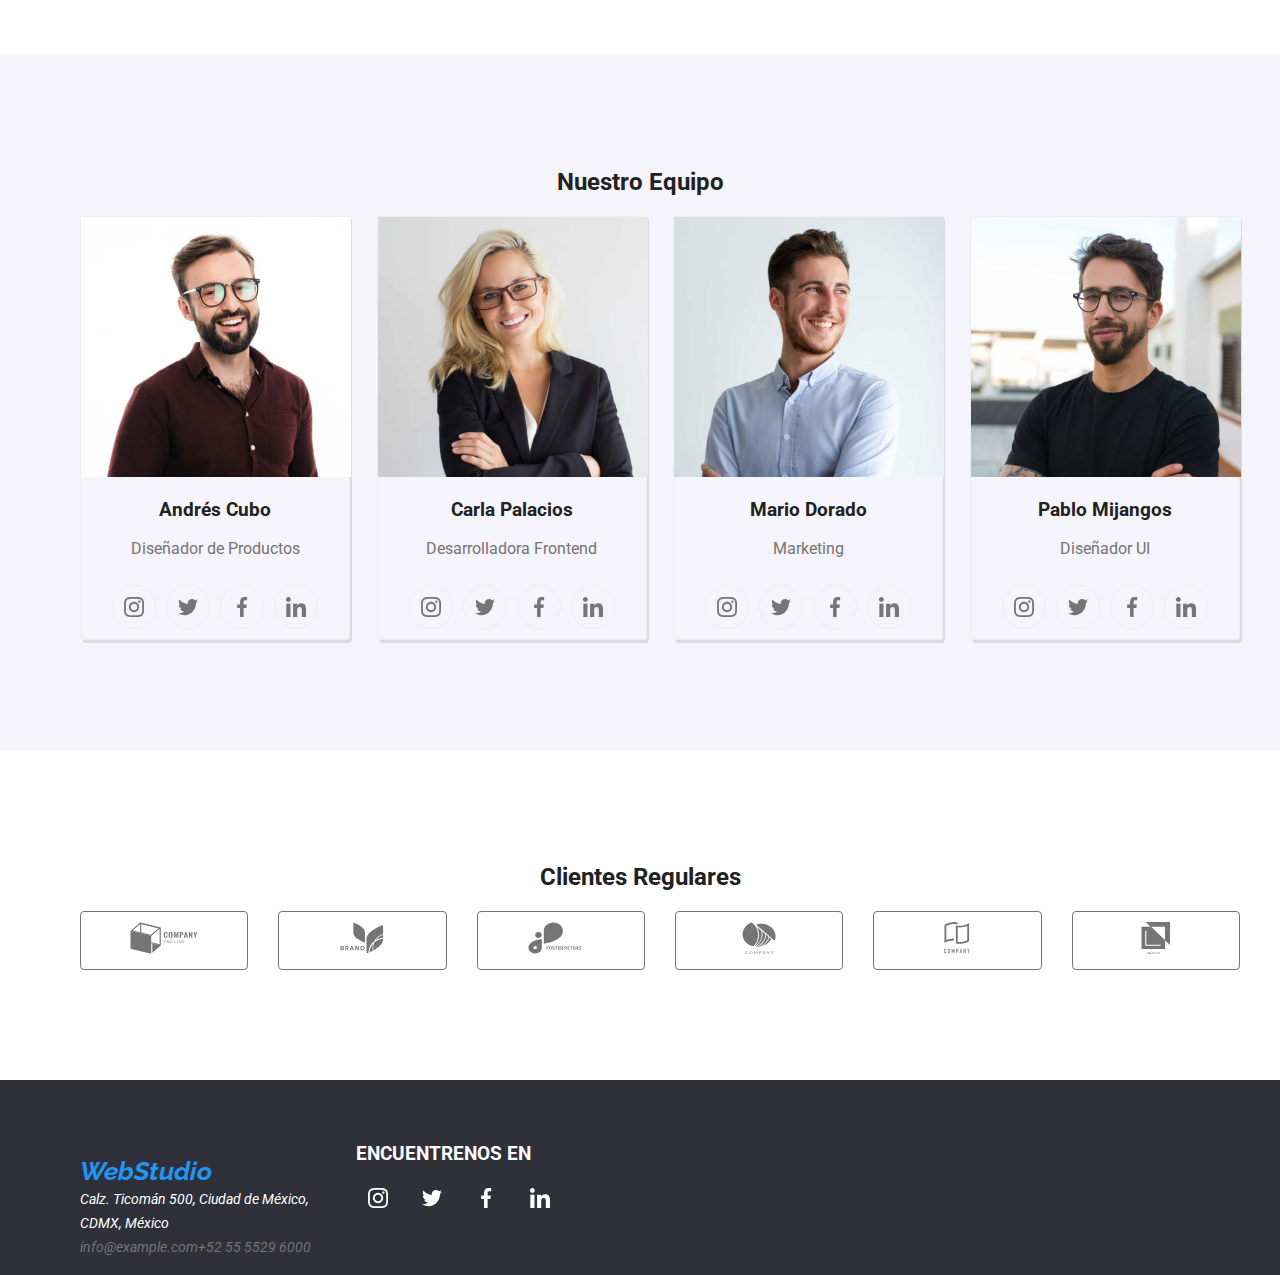
==== commit a2e5d7a0: "ADD after to styles.css" ====
--- a/index.html
+++ b/index.html
@@ -14,25 +14,25 @@
     <header>
       <div class="container">
         <nav class="nav-bar">
-          <h2 class="logo"><a href="./index.html">WebStudio</a></h2>
-          <ul class="nav-link-page">
-            <li class="nav-link nav-page">
-              <a href="./index.html">Estudio</a>
-            </li>
-            <li class="nav-link nav-page">
+          <h2 class="logo m-0"><a href="./index.html">WebStudio</a></h2>
+          <ul class="nav-link-page m-0 p-0">
+            <li class="nav-page">
+              <a class="current" href="./index.html">Estudio</a>
+            </li>
+            <li class="nav-page">
               <a href="./portfolio.html">Portafolio</a>
             </li>
             <li class="nav-link nav-page"><a href="#">Contactos</a></li>
           </ul>
-          <ul class="nav-info">
+          <ul class="nav-info m-0">
             <li class="nav-link nav-contact">
-              <svg class="svg-contact transition">
+              <svg class="svg-contact">
                 <use href="./images/icons/icons.svg#icon-mail"></use>
               </svg>
               <a href="mailto:info@devstudio.com">info@devstudio.com</a>
             </li>
             <li class="nav-link nav-contact">
-              <svg class="svg-contact transition">
+              <svg class="svg-contact">
                 <use href="./images/icons/icons.svg#icon-smartphone"></use>
               </svg>
               <a href="tel:+525555296000">+52 55 5529 6000</a>
--- a/css/style.css
+++ b/css/style.css
@@ -5,6 +5,7 @@
   --desc-font-color: #757575;
   --desc-font-color-shadow: rgba(117, 117, 117, 0.2);
   --service-color-shadow: rgba(47, 48, 58, 0.8);
+  --modal-fixed-background: rgba(0, 0, 0, 0.5);
   --title-font-color: #212121;
   --team-bg-color: #f5f4fa;
   --title-bg-color: #2f303a;
@@ -81,15 +82,26 @@
 }
 .nav-bar {
   display: flex;
-  justify-content: space-between;
+  align-items: center;
 }
 .logo > a {
   color: var(--blue-font-color);
 }
-.nav-page::after {
-  content: " ";
+
+.current::after {
+  content: "";
+  position: relative;
+  display: inline-block;
   width: 100%;
+  height: 4px;
+  bottom: -37px;
   background-color: var(--blue-font-color);
+  border-radius: 4px;
+}
+.nav-link-page {
+  display: flex;
+  align-items: start;
+  gap: 25%;
 }
 .nav-page a {
   color: var(--title-font-color);
@@ -111,28 +123,23 @@
   fill: var(--blue-font-color);
   background-color: transparent;
   text-decoration: none;
-}
-.nav-bar ul {
-  margin: 32px 0px;
 }
 .svg-contact {
   fill: var(--desc-font-color);
   width: 20px;
   height: 20px;
 }
-.nav-bar ul li {
-  display: inline-block;
-  padding: 0px 15px;
-  font-weight: 500;
+.nav-bar {
+  padding: 32px 0px;
+  display: flex;
+  justify-content: space-between;
 }
 .nav-info,
 .nav-info .nav-contact {
   display: flex;
-  justify-content: space-between;
   align-items: center;
   gap: 10px;
 }
-
 /*Main*/
 /*section solution-title*/
 .title {
@@ -173,13 +180,13 @@
   width: 80%;
 }
 .backdrop {
+  display: flex;
   position: fixed;
-  display: flex;
   top: 0;
   left: 0;
   width: 100%;
   height: 100%;
-  background-color: rgba(0, 0, 0, 0.5);
+  background-color: var(--modal-fixed-background);
   opacity: 1;
   visibility: visible;
   transition: opacity var(--time-animation) var(--cubic-bezier-animation);
@@ -278,6 +285,8 @@
   display: flex;
   justify-content: center;
   gap: 10px;
+  transition: background-color var(--time-animation)
+    var(--cubic-bezier-animation);
 }
 .ul-links .social-link {
   display: flex;
@@ -290,6 +299,7 @@
 .social-link:hover {
   background-color: var(--blue-font-color);
   cursor: pointer;
+  transform: scale(1.2);
 }
 .social-link:hover > .svg-icon {
   fill: var(--white);
@@ -314,11 +324,13 @@
   padding: 10px;
   width: 106px;
   height: 52px;
+  transition: scale var(--time-animation) var(--cubic-bezier-animation);
 }
 
 .client-card:hover {
   cursor: pointer;
   border-color: var(--blue-font-color);
+  transform: scale(1.2);
 }
 .client-card:hover > .client-logo {
   fill: var(--blue-font-color);
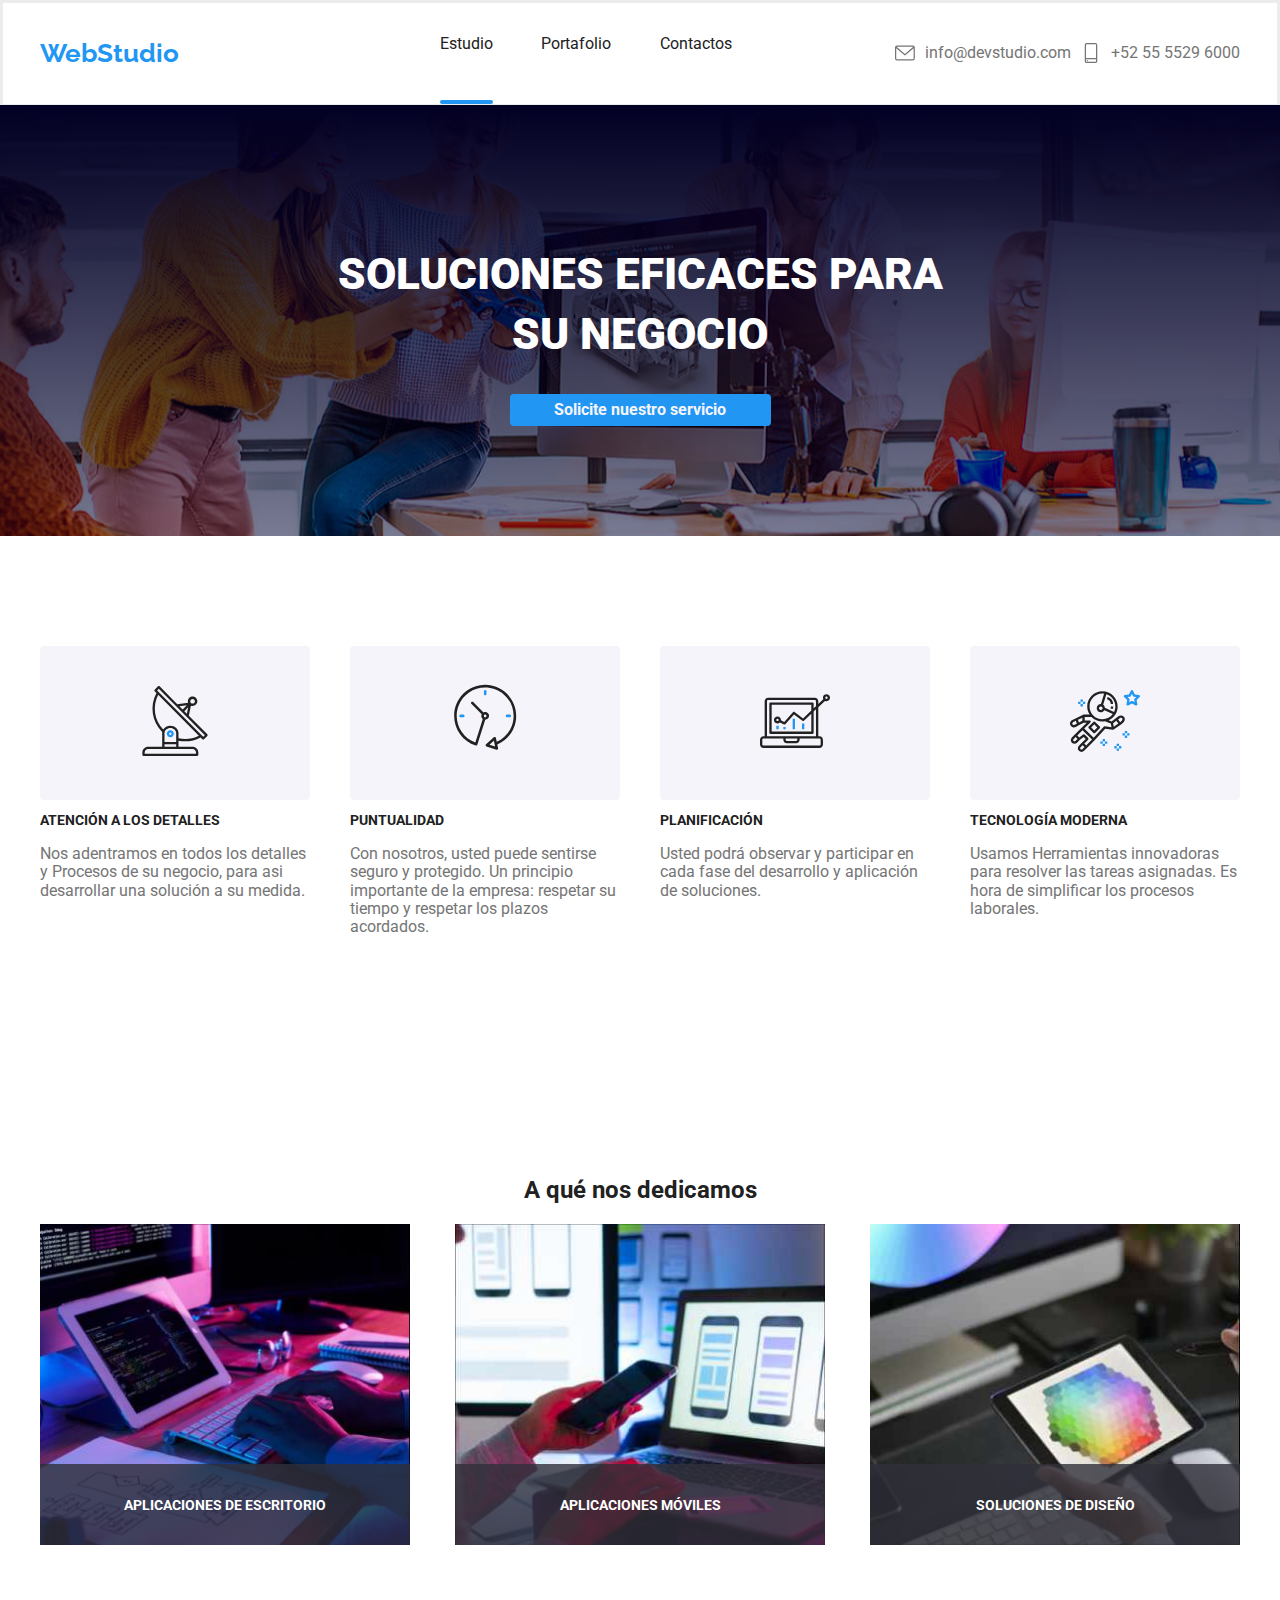
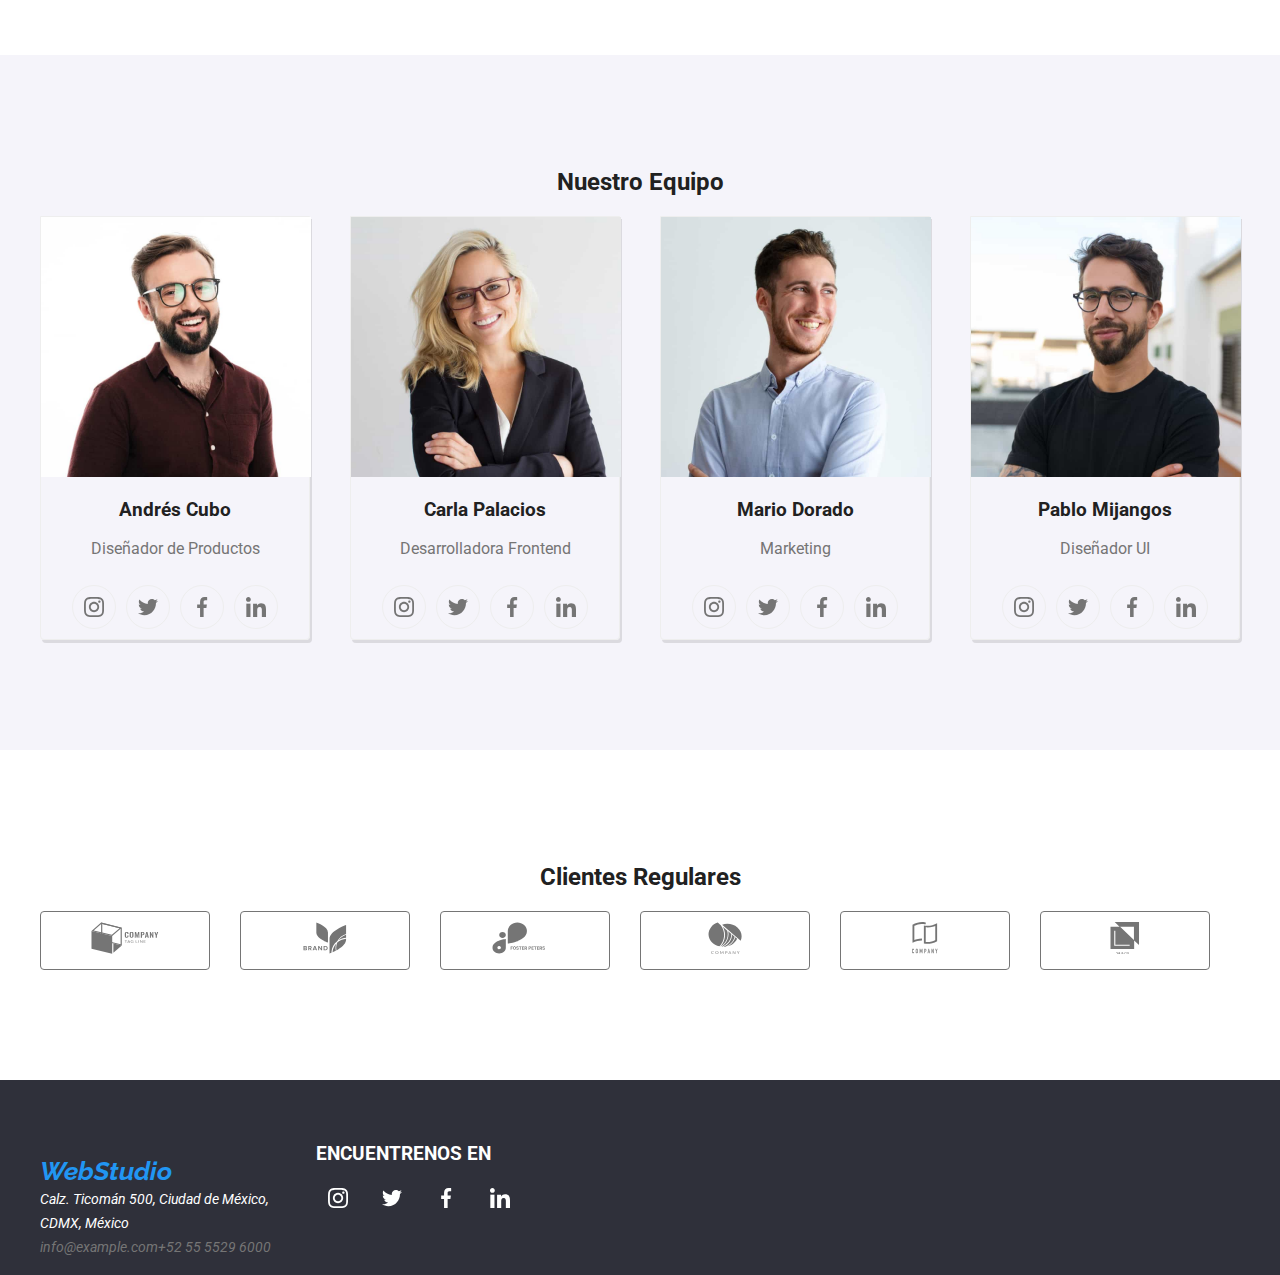
==== commit ac21c5da: "UPDATE styles.css" ====
--- a/index.html
+++ b/index.html
@@ -14,15 +14,15 @@
     <header>
       <div class="container">
         <nav class="nav-bar">
-          <h2 class="logo m-0"><a href="./index.html">WebStudio</a></h2>
+          <h2 class="logo m-0 btn"><a href="./index.html">WebStudio</a></h2>
           <ul class="nav-link-page m-0 p-0">
-            <li class="nav-page">
+            <li class="nav-page li-color">
               <a class="current" href="./index.html">Estudio</a>
             </li>
-            <li class="nav-page">
+            <li class="nav-page li-color">
               <a href="./portfolio.html">Portafolio</a>
             </li>
-            <li class="nav-link nav-page"><a href="#">Contactos</a></li>
+            <li class="li-color nav-page"><a href="#">Contactos</a></li>
           </ul>
           <ul class="nav-info m-0">
             <li class="nav-link nav-contact">
@@ -50,18 +50,6 @@
               <button class="btn btn-sol" data-modal-open>
                 Solicite nuestro servicio
               </button>
-              <div class="location-modal backdrop is-hidden p-0 m-0" data-modal>
-                <div class="modal">
-                  <p class="modal">
-                    Lorem ipsum dolor sit amet consectetur adipisicing elit.
-                    Corrupti ea quis, inventore nobis incidunt accusamus
-                    obcaecati a qui! Ratione, necessitatibus architecto aperiam
-                    repudiandae nobis ipsa exercitationem libero eligendi! Sit,
-                    repellat.
-                  </p>
-                  <button class="btn btn-sol" data-modal-close>Cerrar</button>
-                </div>
-              </div>
             </li>
           </ul>
         </div>
@@ -182,23 +170,23 @@
               <h3>Andrés Cubo</h3>
               <p>Diseñador de Productos</p>
               <ul class="ul-links">
-                <li class="social-link">
-                  <svg class="svg-icon transition">
+                <li class="social-link btn">
+                  <svg class="svg-icon">
                     <use href="./images/icons/icons.svg#icon-instagram"></use>
                   </svg>
                 </li>
-                <li class="social-link">
-                  <svg class="svg-icon transition">
+                <li class="social-link btn">
+                  <svg class="svg-icon">
                     <use href="./images/icons/icons.svg#icon-twitter"></use>
                   </svg>
                 </li>
-                <li class="social-link">
-                  <svg class="svg-icon transition">
+                <li class="social-link btn">
+                  <svg class="svg-icon">
                     <use href="./images/icons/icons.svg#icon-facebook"></use>
                   </svg>
                 </li>
-                <li class="social-link">
-                  <svg class="svg-icon transition">
+                <li class="social-link btn">
+                  <svg class="svg-icon">
                     <use href="./images/icons/icons.svg#icon-linkedin"></use>
                   </svg>
                 </li>
@@ -209,22 +197,22 @@
               <h3>Carla Palacios</h3>
               <p>Desarrolladora Frontend</p>
               <ul class="ul-links">
-                <li class="social-link">
+                <li class="social-link btn">
                   <svg class="svg-icon">
                     <use href="./images/icons/icons.svg#icon-instagram"></use>
                   </svg>
                 </li>
-                <li class="social-link">
+                <li class="social-link btn">
                   <svg class="svg-icon transition">
                     <use href="./images/icons/icons.svg#icon-twitter"></use>
                   </svg>
                 </li>
-                <li class="social-link">
+                <li class="social-link btn">
                   <svg class="svg-icon transition">
                     <use href="./images/icons/icons.svg#icon-facebook"></use>
                   </svg>
                 </li>
-                <li class="social-link">
+                <li class="social-link btn">
                   <svg class="svg-icon transition">
                     <use href="./images/icons/icons.svg#icon-linkedin"></use>
                   </svg>
@@ -236,22 +224,22 @@
               <h3>Mario Dorado</h3>
               <p>Marketing</p>
               <ul class="ul-links">
-                <li class="social-link">
+                <li class="social-link btn">
                   <svg class="svg-icon transition">
                     <use href="./images/icons/icons.svg#icon-instagram"></use>
                   </svg>
                 </li>
-                <li class="social-link">
+                <li class="social-link btn">
                   <svg class="svg-icon transition">
                     <use href="./images/icons/icons.svg#icon-twitter"></use>
                   </svg>
                 </li>
-                <li class="social-link">
+                <li class="social-link btn">
                   <svg class="svg-icon transition">
                     <use href="./images/icons/icons.svg#icon-facebook"></use>
                   </svg>
                 </li>
-                <li class="social-link">
+                <li class="social-link btn">
                   <svg class="svg-icon transition">
                     <use href="./images/icons/icons.svg#icon-linkedin"></use>
                   </svg>
@@ -263,22 +251,22 @@
               <h3>Pablo Mijangos</h3>
               <p>Diseñador UI</p>
               <ul class="ul-links">
-                <li class="social-link">
+                <li class="social-link btn">
                   <svg class="svg-icon transition">
                     <use href="./images/icons/icons.svg#icon-instagram"></use>
                   </svg>
                 </li>
-                <li class="social-link">
+                <li class="social-link btn">
                   <svg class="svg-icon transition">
                     <use href="./images/icons/icons.svg#icon-twitter"></use>
                   </svg>
                 </li>
-                <li class="social-link">
+                <li class="social-link btn">
                   <svg class="svg-icon transition">
                     <use href="./images/icons/icons.svg#icon-facebook"></use>
                   </svg>
                 </li>
-                <li class="social-link">
+                <li class="social-link btn">
                   <svg class="svg-icon transition">
                     <use href="./images/icons/icons.svg#icon-linkedin"></use>
                   </svg>
@@ -292,33 +280,33 @@
         <div class="container">
           <h2>Clientes Regulares</h2>
           <ul class="clients-links">
-            <li class="client-card">
-              <svg class="client-logo transition">
+            <li class="client-card btn">
+              <svg class="client-logo">
                 <use href="./images/icons/icons.svg#icon-the"></use>
               </svg>
             </li>
-            <li class="client-card">
-              <svg class="client-logo transition">
+            <li class="client-card btn">
+              <svg class="client-logo">
                 <use href="./images/icons/icons.svg#icon-brand"></use>
               </svg>
             </li>
-            <li class="client-card">
-              <svg class="client-logo transition">
+            <li class="client-card btn">
+              <svg class="client-logo">
                 <use href="./images/icons/icons.svg#icon-foster"></use>
               </svg>
             </li>
-            <li class="client-card">
-              <svg class="client-logo transition">
+            <li class="client-card btn">
+              <svg class="client-logo">
                 <use href="./images/icons/icons.svg#icon-company"></use>
               </svg>
             </li>
-            <li class="client-card">
-              <svg class="client-logo transition">
+            <li class="client-card btn">
+              <svg class="client-logo">
                 <use href="./images/icons/icons.svg#icon-company2"></use>
               </svg>
             </li>
-            <li class="client-card">
-              <svg class="client-logo transition">
+            <li class="client-card btn">
+              <svg class="client-logo">
                 <use href="./images/icons/icons.svg#icon-avy"></use>
               </svg>
             </li>
@@ -343,24 +331,24 @@
           </ul>
           <ul class="ul-links links-footer">
             <li class="social-subtitle">
-              <h3 class="title-footer transition">ENCUENTRENOS EN</h3>
-            </li>
-            <li class="social-link">
-              <svg class="svg-icon icon-footer transition">
+              <h3 class="title-footer">ENCUENTRENOS EN</h3>
+            </li>
+            <li class="social-link btn">
+              <svg class="svg-icon icon-footer">
                 <use href="./images/icons/icons.svg#icon-instagram"></use>
               </svg>
             </li>
-            <li class="social-link">
+            <li class="social-link btn">
               <svg class="svg-icon icon-footer transition">
                 <use href="./images/icons/icons.svg#icon-twitter"></use>
               </svg>
             </li>
-            <li class="social-link">
+            <li class="social-link btn">
               <svg class="svg-icon icon-footer transition">
                 <use href="./images/icons/icons.svg#icon-facebook"></use>
               </svg>
             </li>
-            <li class="social-link">
+            <li class="social-link btn">
               <svg class="svg-icon icon-footer transition">
                 <use href="./images/icons/icons.svg#icon-linkedin"></use>
               </svg>
@@ -369,6 +357,21 @@
         </address>
       </div>
     </footer>
+    <div class="location-modal backdrop is-hidden p-0 m-0" data-modal>
+      <div class="modal">
+        <button class="btn btn-close-modal" data-modal-close>
+          <svg class="svg-close-modal">
+            <use href="./images/icons/icons.svg#icon-close-black"></use>
+          </svg>
+        </button>
+        <p class="p-modal">
+          Lorem ipsum dolor sit amet consectetur adipisicing elit. Corrupti ea
+          quis, inventore nobis incidunt accusamus obcaecati a qui! Ratione,
+          necessitatibus architecto aperiam repudiandae nobis ipsa
+          exercitationem libero eligendi! Sit, repellat.
+        </p>
+      </div>
+    </div>
     <script src="./js/modal.js"></script>
   </body>
 </html>
--- a/css/style.css
+++ b/css/style.css
@@ -37,7 +37,9 @@
 div h1 {
   text-align: center;
 }
-
+ul {
+  padding: 0;
+}
 h2 {
   color: var(--title-font-color);
 }
@@ -87,7 +89,6 @@
 .logo > a {
   color: var(--blue-font-color);
 }
-
 .current::after {
   content: "";
   position: relative;
@@ -106,10 +107,12 @@
 .nav-page a {
   color: var(--title-font-color);
   text-decoration: none;
+  transition: color var(--time-animation) var(--cubic-bezier-animation);
 }
 .nav-contact a {
   color: var(--desc-font-color);
   text-decoration: none;
+  transition: color var(--time-animation) var(--cubic-bezier-animation);
 }
 .nav-page a:hover {
   color: var(--blue-font-color);
@@ -128,6 +131,7 @@
   fill: var(--desc-font-color);
   width: 20px;
   height: 20px;
+  transition: fill var(--time-animation) var(--cubic-bezier-animation);
 }
 .nav-bar {
   padding: 32px 0px;
@@ -196,12 +200,38 @@
   opacity: 0;
   pointer-events: none;
 }
+.btn {
+  transition: transform var(--time-animation) var(--cubic-bezier-animation);
+}
+.btn:hover {
+  transform: scale(1.1);
+}
 .btn-sol {
   background-color: var(--blue-font-color);
   color: var(--team-bg-color);
   width: 261px;
   font-weight: 700;
   line-height: 30px;
+}
+.p-modal {
+  padding: 20px;
+  margin: 0;
+}
+.btn-close-modal {
+  background-color: transparent;
+  text-align: center;
+  display: flex;
+  justify-content: center;
+  border: 1px solid var(--desc-font-color);
+  border-radius: 100%;
+  position: relative;
+  bottom: 75%;
+  left: 45%;
+  width: 30px;
+  height: 30px;
+}
+.svg-close-modal {
+  background-color: transparent;
 }
 /*Section values*/
 .values ul {
@@ -348,6 +378,7 @@
 }
 .address li a {
   color: var(--desc-font-color);
+  transition: color var(--time-animation) var(--cubic-bezier-animation);
 }
 .address li h2 a {
   color: var(--blue-font-color);
